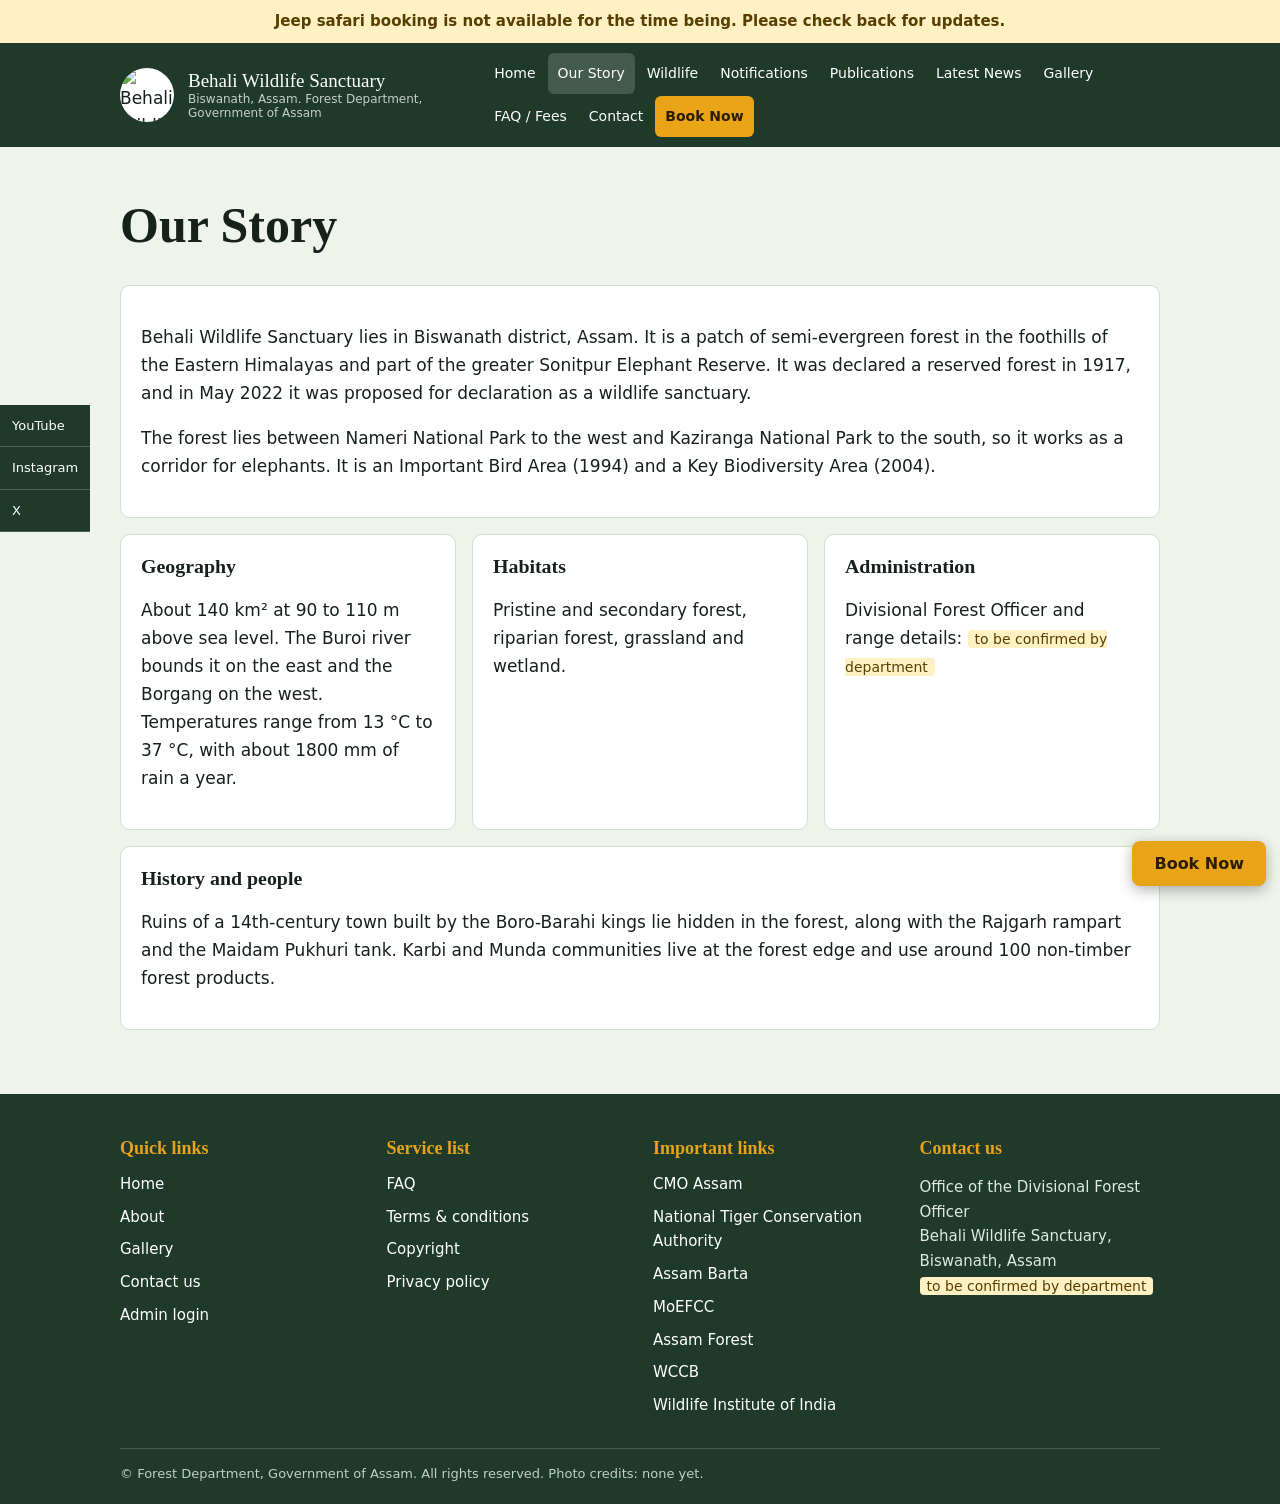
==== about.html @ 906da6f5 "uploading the codes" ====
<!DOCTYPE html>
<html lang="en"><head><meta charset="utf-8"><meta name="viewport" content="width=device-width, initial-scale=1, viewport-fit=cover">
<title>Our Story | Behali Wildlife Sanctuary</title><meta name="description" content="Official information about Behali Wildlife Sanctuary, Biswanath, Assam.">
<link rel="icon" href="assets/logo-temporary.png"><link rel="stylesheet" href="style.css"><script src="site.js" defer></script></head>
<body data-page="about"><a class="skip" href="#main">Skip to content</a>
<div class="notice" role="status">Jeep safari booking is not available for the time being. Please check back for updates.</div>
<header class="top"><div class="bar">
<!-- TEMPORARY LOGO (Nameri). Replace assets/logo-temporary.png with the Behali logo before launch. -->
<img src="assets/logo-temporary.png" alt="Behali Wildlife Sanctuary logo (temporary)">
<a class="brand" href="index.html">Behali Wildlife Sanctuary<small>Biswanath, Assam. Forest Department, Government of Assam</small></a>
<button id="mb" aria-expanded="false" aria-controls="nv">Menu</button>
<nav id="nv" aria-label="Main"><ul><li><a data-p="index" href="index.html">Home</a></li><li><a data-p="about" href="about.html">Our Story</a></li><li><a data-p="wildlife" href="wildlife.html">Wildlife</a></li><li><a data-p="notifications" href="notifications.html">Notifications</a></li><li><a data-p="publications" href="publications.html">Publications</a></li><li><a data-p="news" href="news.html">Latest News</a></li><li><a data-p="gallery" href="gallery.html">Gallery</a></li><li><a data-p="faq" href="faq.html">FAQ / Fees</a></li><li><a data-p="contact" href="contact.html">Contact</a></li><li><a class="bk" data-p="book" href="book.html">Book Now</a></li></ul></nav></div></header>
<div class="side"><a href="#" aria-label="YouTube">YouTube</a><a href="#" aria-label="Instagram">Instagram</a><a href="#" aria-label="X">X</a></div>
<a class="btn fbook" href="book.html">Book Now</a>
<main id="main"><section class="sec"><div class="wrap"><h1>Our Story</h1><div class="card"><p>Behali Wildlife Sanctuary lies in Biswanath district, Assam. It is a patch of semi-evergreen forest in the foothills of the Eastern Himalayas and part of the greater Sonitpur Elephant Reserve. It was declared a reserved forest in 1917, and in May 2022 it was proposed for declaration as a wildlife sanctuary.</p><p>The forest lies between Nameri National Park to the west and Kaziranga National Park to the south, so it works as a corridor for elephants. It is an Important Bird Area (1994) and a Key Biodiversity Area (2004).</p></div>
<div class="grid"><div class="card"><h3>Geography</h3><p>About 140 km² at 90 to 110 m above sea level. The Buroi river bounds it on the east and the Borgang on the west. Temperatures range from 13 °C to 37 °C, with about 1800 mm of rain a year.</p></div><div class="card"><h3>Habitats</h3><p>Pristine and secondary forest, riparian forest, grassland and wetland.</p></div><div class="card"><h3>Administration</h3><p>Divisional Forest Officer and range details: <span class="tbc">to be confirmed by department</span></p></div></div><div class="card" style="margin-top:16px"><h3>History and people</h3><p>Ruins of a 14th-century town built by the Boro-Barahi kings lie hidden in the forest, along with the Rajgarh rampart and the Maidam Pukhuri tank. Karbi and Munda communities live at the forest edge and use around 100 non-timber forest products.</p></div></div></section></main>
<footer><div class="wrap"><div class="fg">
<div><h3>Quick links</h3><a href="index.html">Home</a><a href="about.html">About</a><a href="gallery.html">Gallery</a><a href="contact.html">Contact us</a><a href="admin.html">Admin login</a></div>
<div><h3>Service list</h3><a href="faq.html">FAQ</a><a href="terms.html">Terms &amp; conditions</a><a href="copyright.html">Copyright</a><a href="privacy.html">Privacy policy</a></div>
<div><h3>Important links</h3><a href="https://cm.assam.gov.in/" target="_blank" rel="noopener">CMO Assam</a><a href="https://ntca.gov.in/" target="_blank" rel="noopener">National Tiger Conservation Authority</a><a href="https://asombarta.com/" target="_blank" rel="noopener">Assam Barta</a><a href="https://moef.gov.in/en/" target="_blank" rel="noopener">MoEFCC</a><a href="https://forest.assam.gov.in/" target="_blank" rel="noopener">Assam Forest</a><a href="http://wccb.gov.in/" target="_blank" rel="noopener">WCCB</a><a href="https://wii.gov.in/" target="_blank" rel="noopener">Wildlife Institute of India</a></div>
<div><h3>Contact us</h3><p style="font-size:15px">Office of the Divisional Forest Officer<br>Behali Wildlife Sanctuary, Biswanath, Assam<br><span class="tbc">to be confirmed by department</span></p></div></div>
<div class="cp">© Forest Department, Government of Assam. All rights reserved. Photo credits: none yet.</div></div></footer></body></html>
---- style.css ----
/* Behali Wildlife Sanctuary: one stylesheet for every page */
:root{--bg:#eef3ec;--card:#fff;--ink:#17211b;--mute:#4f5f54;--g1:#1f3a2b;--g2:#2f6b46;--ac:#e8a317;--line:#d3ddd0;--warn:#fff1c4;--warnink:#583f00;box-sizing:border-box;padding-top:env(safe-area-inset-top,0);padding-bottom:env(safe-area-inset-bottom,0)}
@media(prefers-color-scheme:dark){:root{--bg:#0f1a14;--card:#172318;--ink:#e8efe6;--mute:#a3b4a8;--g1:#0b1810;--g2:#6bbf8a;--line:#27382c;--warn:#3a2f10;--warnink:#ffe29a}}
*{box-sizing:border-box}html{scroll-padding-top:90px}
body{margin:0;background:var(--bg);color:var(--ink);font:17px/1.65 system-ui,-apple-system,"Segoe UI",sans-serif}
h1,h2,h3{font-family:Georgia,"Iowan Old Style",serif;line-height:1.2;margin:0 0 .6em}
h1{font-size:clamp(30px,5vw,50px)}h2{font-size:clamp(24px,3.4vw,34px)}
a{color:var(--g2)}a:focus-visible,button:focus-visible,summary:focus-visible,input:focus-visible{outline:3px solid var(--ac);outline-offset:2px}
.skip{position:absolute;left:-999px}.skip:focus{left:8px;top:8px;background:#fff;color:#000;padding:8px;z-index:99}
.wrap{max-width:1080px;margin:0 auto;padding:0 20px}
.notice{background:var(--warn);color:var(--warnink);text-align:center;padding:9px 16px;font-size:15px;font-weight:600}
.top{background:var(--g1);position:sticky;top:0;z-index:50}
.bar{display:flex;align-items:center;gap:14px;padding:10px 20px;max-width:1080px;margin:0 auto}
.bar img{width:54px;height:54px;border-radius:50%;background:#fff}
.brand{font:19px/1.15 Georgia,serif;color:#fff;text-decoration:none;margin-right:auto}.brand small{display:block;font:12px system-ui;opacity:.75}
nav ul{list-style:none;margin:0;padding:0;display:flex;gap:2px;flex-wrap:wrap}
nav a{display:block;color:#fff;text-decoration:none;padding:9px 10px;border-radius:6px;font-size:14px;transition:background .15s}
nav a:hover,nav a.on{background:rgba(255,255,255,.16)}nav a.bk{background:var(--ac);color:#2a1d00;font-weight:700}
#mb{display:none;background:none;border:1px solid rgba(255,255,255,.5);color:#fff;border-radius:6px;padding:10px 14px;font-size:15px}
@media(max-width:900px){#mb{display:block}nav{display:none;width:100%}nav.open{display:block}.bar{flex-wrap:wrap}nav ul{flex-direction:column;padding-bottom:8px}nav a{padding:13px 10px}}
/* HERO: flat ground. To add a real photograph, set background-image on .hero (e.g. url(assets/hero.jpg)) */
.hero{background-color:var(--g1);color:#fff;padding:80px 0;min-height:70vh;display:flex;align-items:center;background-size:cover;background-position:center}
.hero h1{max-width:20ch}.hero p{max-width:54ch;font-size:19px;opacity:.93}
.btn{display:inline-block;background:var(--ac);color:#2a1d00;padding:13px 22px;border-radius:8px;font:700 16px system-ui;text-decoration:none;border:0;cursor:pointer;transition:transform .12s,filter .12s}
.btn:hover{filter:brightness(1.08)}.btn:active{transform:translateY(1px)}
.btn.alt{background:transparent;color:#fff;border:2px solid rgba(255,255,255,.7);margin-left:8px}.btn[disabled]{opacity:.5;cursor:not-allowed}
.sec{padding:48px 0}.sec.alt{background:var(--card)}
.stats{display:grid;grid-template-columns:repeat(auto-fit,minmax(170px,1fr));gap:14px}
.stat{background:var(--card);border:1px solid var(--line);border-radius:10px;padding:18px}.stat b{display:block;font:700 34px Georgia,serif;color:var(--g2)}
.grid{display:grid;grid-template-columns:repeat(auto-fit,minmax(260px,1fr));gap:16px}
.card{background:var(--card);border:1px solid var(--line);border-radius:10px;padding:20px;margin-bottom:16px}
.grid .card{margin:0}.sec.alt .card{background:var(--bg)}
a.card{display:block;color:inherit;text-decoration:none;transition:transform .18s}a.card:hover{transform:translateY(-2px)}
.tw{overflow-x:auto}table{border-collapse:collapse;width:100%;min-width:540px}
th,td{text-align:left;padding:12px;border-bottom:1px solid var(--line);vertical-align:top}th{background:var(--g1);color:#fff;font-size:14px}
.pill{display:inline-block;font-size:12px;padding:2px 9px;border-radius:99px;background:var(--line);margin-top:4px}
.filters button{border:1px solid var(--line);background:var(--card);color:var(--ink);padding:9px 16px;border-radius:99px;margin:0 6px 12px 0;cursor:pointer;font-size:15px}
.filters button.on{background:var(--g2);color:#fff;border-color:var(--g2)}.view{font-weight:700;white-space:nowrap}
.gal{display:grid;grid-template-columns:repeat(auto-fill,minmax(210px,1fr));gap:12px}.gal div{aspect-ratio:4/3;border-radius:10px;background:var(--g2)}.gal div:nth-child(even){background:var(--g1)}
.gal img{width:100%;height:100%;object-fit:cover;border-radius:10px;transition:transform .25s}.gal img:hover{transform:scale(1.03)}
details{background:var(--card);border:1px solid var(--line);border-radius:8px;padding:14px 18px;margin-bottom:10px}summary{cursor:pointer;font-weight:600}
label{font-weight:600}input{width:100%;padding:12px;border:1px solid var(--line);border-radius:8px;background:var(--bg);color:var(--ink);font-size:16px;margin:6px 0 14px}
.tbc{background:var(--warn);color:var(--warnink);padding:1px 7px;border-radius:4px;font-size:14px}.mute{color:var(--mute)}
.warn{background:var(--warn);color:var(--warnink)}
.side{position:fixed;left:0;top:45%;z-index:40;display:flex;flex-direction:column}.side a{background:var(--g1);color:#fff;padding:10px 12px;text-decoration:none;font-size:13px;border-bottom:1px solid rgba(255,255,255,.2)}.side a:hover{background:var(--g2)}
.fbook{position:fixed;right:14px;bottom:calc(14px + env(safe-area-inset-bottom,0));z-index:40;box-shadow:0 4px 14px rgba(0,0,0,.3)}
@media(max-width:760px){.side{display:none}}
footer{background:var(--g1);color:#dfe9dc;padding:44px 0 20px}footer a{color:#fff;text-decoration:none;display:block;padding:4px 0;font-size:15px}footer a:hover{text-decoration:underline}
footer h3{font-size:18px;color:var(--ac);margin-bottom:8px}.fg{display:grid;grid-template-columns:repeat(auto-fit,minmax(210px,1fr));gap:26px}
.cp{border-top:1px solid rgba(255,255,255,.2);margin-top:26px;padding-top:14px;font-size:13px;opacity:.85}
@media(prefers-reduced-motion:no-preference){.hero .wrap{animation:in .7s ease both}@keyframes in{from{opacity:0;transform:translateY(12px)}}}
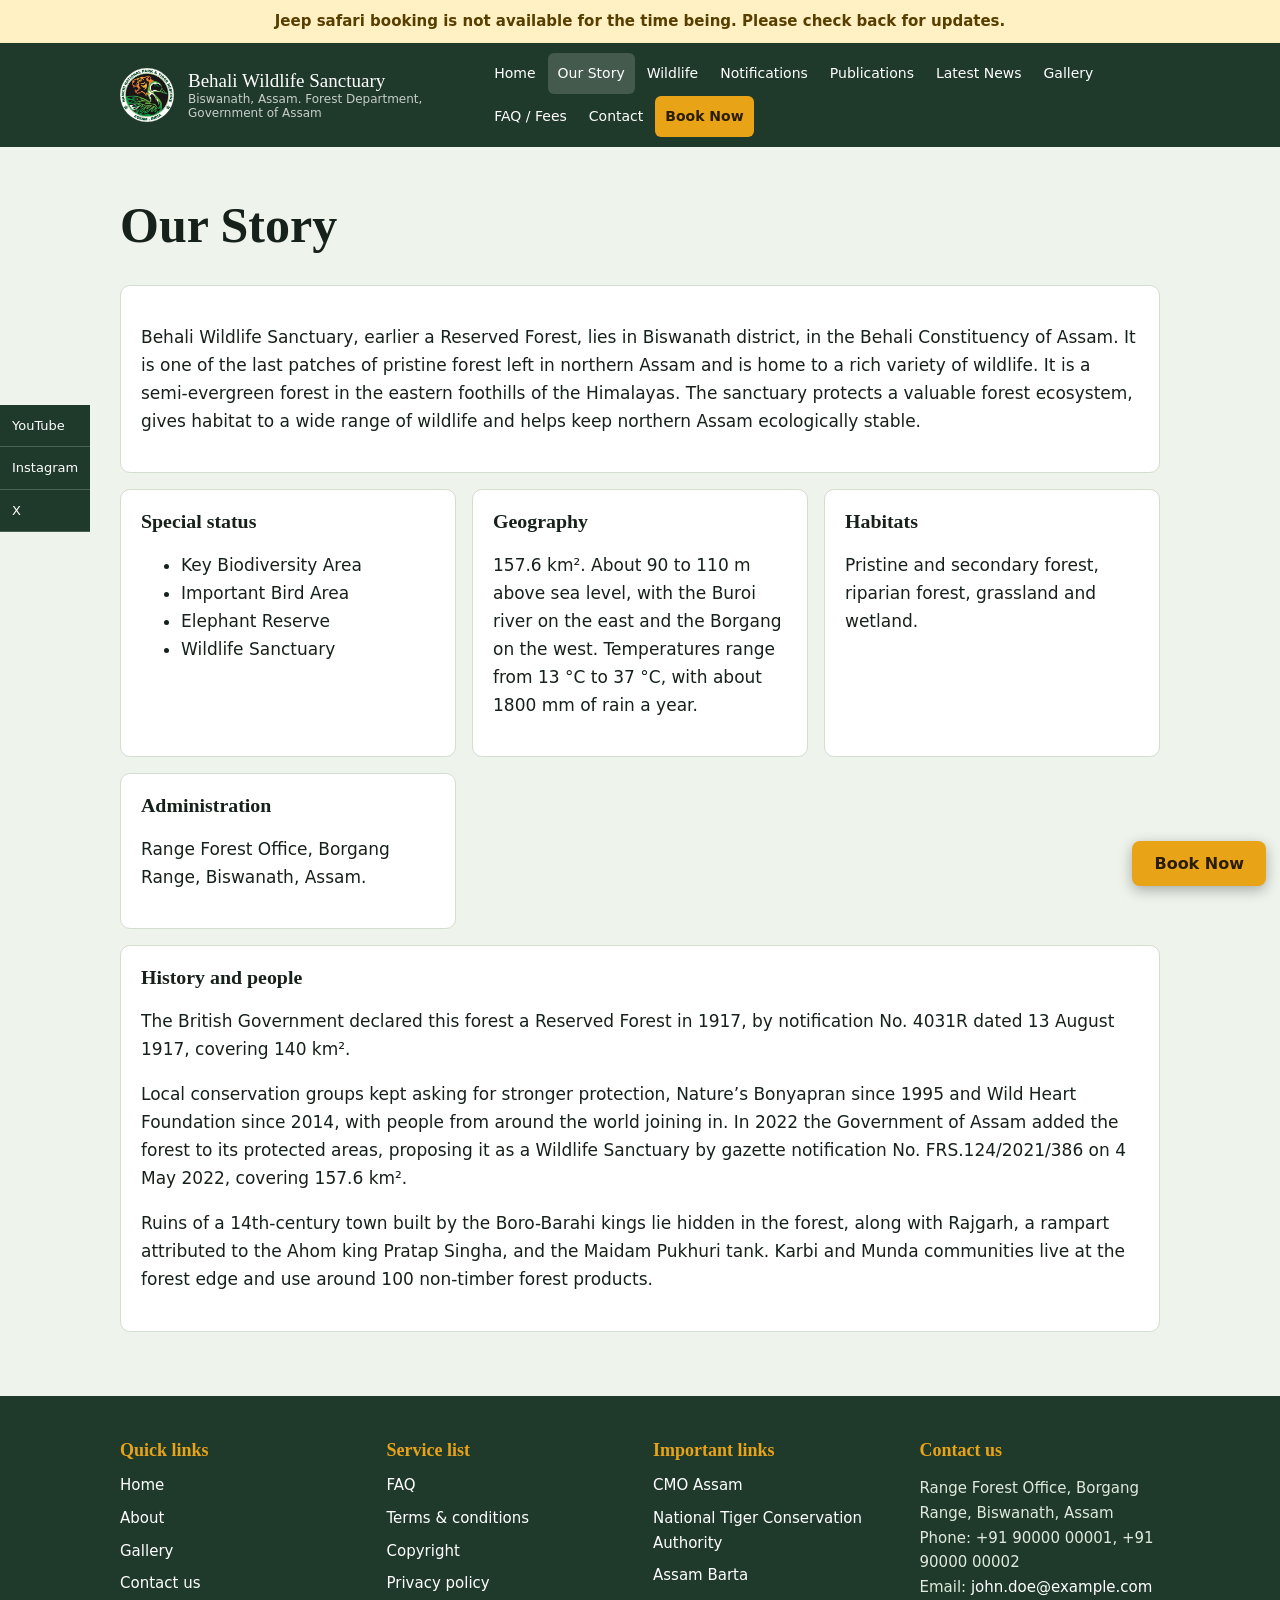
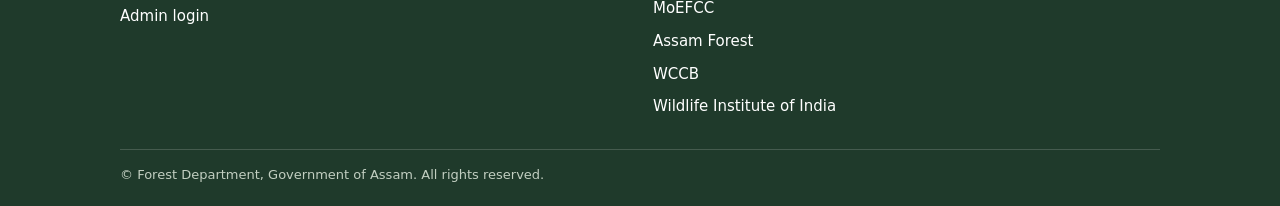
==== commit 92fa2b7b: "updated updated" ====
--- a/about.html
+++ b/about.html
@@ -1,22 +1,13 @@
 <!DOCTYPE html>
 <html lang="en"><head><meta charset="utf-8"><meta name="viewport" content="width=device-width, initial-scale=1, viewport-fit=cover">
 <title>Our Story | Behali Wildlife Sanctuary</title><meta name="description" content="Official information about Behali Wildlife Sanctuary, Biswanath, Assam.">
-<link rel="icon" href="assets/logo-temporary.png"><link rel="stylesheet" href="style.css"><script src="site.js" defer></script></head>
-<body data-page="about"><a class="skip" href="#main">Skip to content</a>
-<div class="notice" role="status">Jeep safari booking is not available for the time being. Please check back for updates.</div>
-<header class="top"><div class="bar">
-<!-- TEMPORARY LOGO (Nameri). Replace assets/logo-temporary.png with the Behali logo before launch. -->
-<img src="assets/logo-temporary.png" alt="Behali Wildlife Sanctuary logo (temporary)">
-<a class="brand" href="index.html">Behali Wildlife Sanctuary<small>Biswanath, Assam. Forest Department, Government of Assam</small></a>
-<button id="mb" aria-expanded="false" aria-controls="nv">Menu</button>
-<nav id="nv" aria-label="Main"><ul><li><a data-p="index" href="index.html">Home</a></li><li><a data-p="about" href="about.html">Our Story</a></li><li><a data-p="wildlife" href="wildlife.html">Wildlife</a></li><li><a data-p="notifications" href="notifications.html">Notifications</a></li><li><a data-p="publications" href="publications.html">Publications</a></li><li><a data-p="news" href="news.html">Latest News</a></li><li><a data-p="gallery" href="gallery.html">Gallery</a></li><li><a data-p="faq" href="faq.html">FAQ / Fees</a></li><li><a data-p="contact" href="contact.html">Contact</a></li><li><a class="bk" data-p="book" href="book.html">Book Now</a></li></ul></nav></div></header>
-<div class="side"><a href="#" aria-label="YouTube">YouTube</a><a href="#" aria-label="Instagram">Instagram</a><a href="#" aria-label="X">X</a></div>
-<a class="btn fbook" href="book.html">Book Now</a>
-<main id="main"><section class="sec"><div class="wrap"><h1>Our Story</h1><div class="card"><p>Behali Wildlife Sanctuary lies in Biswanath district, Assam. It is a patch of semi-evergreen forest in the foothills of the Eastern Himalayas and part of the greater Sonitpur Elephant Reserve. It was declared a reserved forest in 1917, and in May 2022 it was proposed for declaration as a wildlife sanctuary.</p><p>The forest lies between Nameri National Park to the west and Kaziranga National Park to the south, so it works as a corridor for elephants. It is an Important Bird Area (1994) and a Key Biodiversity Area (2004).</p></div>
-<div class="grid"><div class="card"><h3>Geography</h3><p>About 140 km² at 90 to 110 m above sea level. The Buroi river bounds it on the east and the Borgang on the west. Temperatures range from 13 °C to 37 °C, with about 1800 mm of rain a year.</p></div><div class="card"><h3>Habitats</h3><p>Pristine and secondary forest, riparian forest, grassland and wetland.</p></div><div class="card"><h3>Administration</h3><p>Divisional Forest Officer and range details: <span class="tbc">to be confirmed by department</span></p></div></div><div class="card" style="margin-top:16px"><h3>History and people</h3><p>Ruins of a 14th-century town built by the Boro-Barahi kings lie hidden in the forest, along with the Rajgarh rampart and the Maidam Pukhuri tank. Karbi and Munda communities live at the forest edge and use around 100 non-timber forest products.</p></div></div></section></main>
-<footer><div class="wrap"><div class="fg">
-<div><h3>Quick links</h3><a href="index.html">Home</a><a href="about.html">About</a><a href="gallery.html">Gallery</a><a href="contact.html">Contact us</a><a href="admin.html">Admin login</a></div>
-<div><h3>Service list</h3><a href="faq.html">FAQ</a><a href="terms.html">Terms &amp; conditions</a><a href="copyright.html">Copyright</a><a href="privacy.html">Privacy policy</a></div>
-<div><h3>Important links</h3><a href="https://cm.assam.gov.in/" target="_blank" rel="noopener">CMO Assam</a><a href="https://ntca.gov.in/" target="_blank" rel="noopener">National Tiger Conservation Authority</a><a href="https://asombarta.com/" target="_blank" rel="noopener">Assam Barta</a><a href="https://moef.gov.in/en/" target="_blank" rel="noopener">MoEFCC</a><a href="https://forest.assam.gov.in/" target="_blank" rel="noopener">Assam Forest</a><a href="http://wccb.gov.in/" target="_blank" rel="noopener">WCCB</a><a href="https://wii.gov.in/" target="_blank" rel="noopener">Wildlife Institute of India</a></div>
-<div><h3>Contact us</h3><p style="font-size:15px">Office of the Divisional Forest Officer<br>Behali Wildlife Sanctuary, Biswanath, Assam<br><span class="tbc">to be confirmed by department</span></p></div></div>
-<div class="cp">© Forest Department, Government of Assam. All rights reserved. Photo credits: none yet.</div></div></footer></body></html>+<link rel="icon" href="assets/logo-temporary.png"><link rel="stylesheet" href="style.css"></head>
+<body data-page="about"><div id="site-header"></div><main id="main"><section class="sec"><div class="wrap"><h1>Our Story</h1><div class="card"><p>Behali Wildlife Sanctuary, earlier a Reserved Forest, lies in Biswanath district, in the Behali Constituency of Assam. It is one of the last patches of pristine forest left in northern Assam and is home to a rich variety of wildlife. It is a semi-evergreen forest in the eastern foothills of the Himalayas. The sanctuary protects a valuable forest ecosystem, gives habitat to a wide range of wildlife and helps keep northern Assam ecologically stable.</p></div>
+<div class="grid"><div class="card"><h3>Special status</h3><ul><li>Key Biodiversity Area</li><li>Important Bird Area</li><li>Elephant Reserve</li><li>Wildlife Sanctuary</li></ul></div>
+<div class="card"><h3>Geography</h3><p>157.6 km². About 90 to 110 m above sea level, with the Buroi river on the east and the Borgang on the west. Temperatures range from 13 °C to 37 °C, with about 1800 mm of rain a year.</p></div>
+<div class="card"><h3>Habitats</h3><p>Pristine and secondary forest, riparian forest, grassland and wetland.</p></div>
+<div class="card"><h3>Administration</h3><p>Range Forest Office, Borgang Range, Biswanath, Assam.</p></div></div>
+<div class="card" style="margin-top:16px"><h3>History and people</h3>
+<p>The British Government declared this forest a Reserved Forest in 1917, by notification No. 4031R dated 13 August 1917, covering 140 km².</p>
+<p>Local conservation groups kept asking for stronger protection, Nature’s Bonyapran since 1995 and Wild Heart Foundation since 2014, with people from around the world joining in. In 2022 the Government of Assam added the forest to its protected areas, proposing it as a Wildlife Sanctuary by gazette notification No. FRS.124/2021/386 on 4 May 2022, covering 157.6 km².</p>
+<p>Ruins of a 14th-century town built by the Boro-Barahi kings lie hidden in the forest, along with Rajgarh, a rampart attributed to the Ahom king Pratap Singha, and the Maidam Pukhuri tank. Karbi and Munda communities live at the forest edge and use around 100 non-timber forest products.</p></div></div></section></main><div id="site-footer"></div><script src="site.js"></script></body></html>
--- a/style.css
+++ b/style.css
@@ -49,3 +49,15 @@
 footer h3{font-size:18px;color:var(--ac);margin-bottom:8px}.fg{display:grid;grid-template-columns:repeat(auto-fit,minmax(210px,1fr));gap:26px}
 .cp{border-top:1px solid rgba(255,255,255,.2);margin-top:26px;padding-top:14px;font-size:13px;opacity:.85}
 @media(prefers-reduced-motion:no-preference){.hero .wrap{animation:in .7s ease both}@keyframes in{from{opacity:0;transform:translateY(12px)}}}
+/* GALLERY */
+.gal-ctl{display:flex;flex-wrap:wrap;gap:12px;align-items:end;margin-bottom:8px}select{padding:10px;border:1px solid var(--line);border-radius:8px;background:var(--card);color:var(--ink);font-size:16px}
+.album-grid{display:grid;grid-template-columns:repeat(auto-fill,minmax(260px,1fr));gap:16px;margin-top:16px}
+.album-card{display:block;text-align:left;background:var(--card);color:inherit;border:1px solid var(--line);border-radius:10px;padding:0;cursor:pointer;overflow:hidden;font:inherit;transition:transform .18s}.album-card:hover{transform:translateY(-2px)}
+.album-cover{aspect-ratio:4/3;background:var(--g2);overflow:hidden}.album-cover img{width:100%;height:100%;object-fit:cover}
+.album-details{padding:14px 16px}.album-details h3{margin:2px 0 6px;font-size:20px}.album-details p{margin:0 0 8px;color:var(--mute);font-size:15px}.meta{font-size:13px;color:var(--mute);display:flex;justify-content:space-between}
+.eyebrow{font-size:12px;letter-spacing:.08em;text-transform:uppercase;color:var(--g2);font-weight:700}
+.photo-grid{display:grid;grid-template-columns:repeat(auto-fill,minmax(200px,1fr));gap:10px;margin-top:14px}.gallery-photo{padding:0;border:0;background:none;cursor:pointer;aspect-ratio:4/3;border-radius:8px;overflow:hidden}.gallery-photo img{width:100%;height:100%;object-fit:cover;transition:transform .25s}.gallery-photo:hover img{transform:scale(1.03)}
+.back{background:none;border:0;color:var(--g2);font-size:16px;cursor:pointer;padding:6px 0;font-weight:600}
+.lb{position:fixed;inset:0;background:rgba(0,0,0,.92);display:none;align-items:center;justify-content:center;z-index:100}.lb.open{display:flex}.lb img{max-width:86vw;max-height:78vh}.lb p{color:#fff;text-align:center;margin:8px 0 0}
+.lb button{position:absolute;background:none;border:0;color:#fff;font-size:42px;cursor:pointer;padding:12px}.lb .x{top:6px;right:10px}.lb .pv{left:6px;top:45%}.lb .nx{right:6px;top:45%}.lb button:disabled{opacity:.25}
+.list{columns:2;padding-left:20px}@media(max-width:600px){.list{columns:1}}
